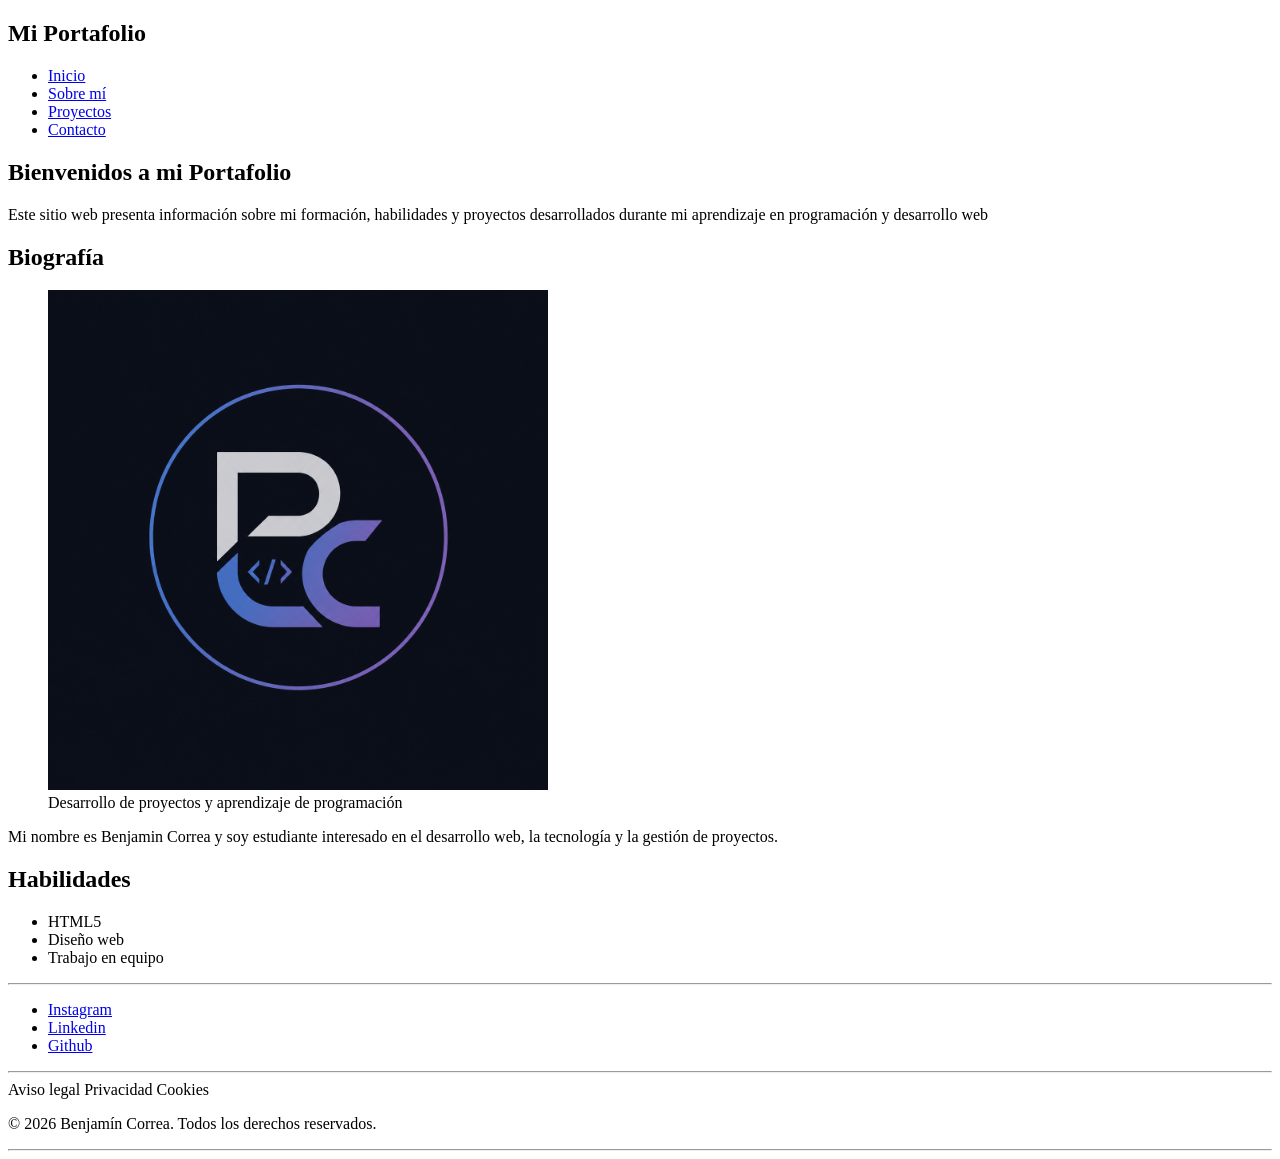
==== index.html @ 4b714c43 "Mi Nuevo Proyecto desde cero" ====
<!DOCTYPE html>
<html lang="es">
<head>
    <meta charset="UTF-8">
    <meta name="viewport" content="width=device-width, initial-scale=1.0">
    <title>Mi Portafolio</title>
</head>
<body>
    <header class="header">
        <div>
            <h2>Mi Portafolio</h2>
            <nav class="nav-bar">
                <ul>
                    <li><a href="index.html">Inicio</a></li>
                    <li><a href="./pages/about-me.html">Sobre mí</a></li>
                    <li><a href="./pages/projects.html">Proyectos</a></li>
                    <li><a href="./pages/contact.html">Contacto</a></li>
                </ul>
            </nav>
        </div>
    </header>
    <main>

        <section class="presentation">
            <h1>Bienvenidos a mi Portafolio</h1>
            <p>
                Este sitio web presenta información sobre mi formación, habilidades y proyectos desarrollados durante mi aprendizaje en programación y desarrollo web
            </p>
        </section>

        <section class="biography">
            <h2>Biografía</h2>
            <figure>
                <img src="./img/foto-de-perfil.png" alt="Imagen de un logo que representa a un alumno de Coderhouse" width="500">
                <figcaption>
                    Desarrollo de proyectos y aprendizaje de programación 
                </figcaption>
            </figure>
            <article>
                <p>
                    Mi nombre es Benjamin Correa y soy estudiante interesado en el desarrollo web, la tecnología  y la gestión de proyectos.
                </p>
            </article>
        </section>

        <section class="skills">
            <h2>Habilidades</h2>
            <ul>
                <li>HTML5</li>
                <li>Diseño web</li>
                <li>Trabajo en equipo</li>
            </ul>
        </section>

    </main>
    <footer class="footer">
        <div class="footer-links">
            <hr>
            <nav>
                <ul>
                    <li><a href="#">Instagram</a></li>
                    <li><a href="#">Linkedin</a></li>
                    <li><a href="#">Github</a></li>
                </ul>
            </nav>
        </div>
        <div class="footer-privacy">
            <hr>
            <span>Aviso legal</span>
            <span>Privacidad</span>
            <span>Cookies</span>
            <p>
            &copy; 2026 Benjamín Correa. Todos los derechos reservados.
            </p>
            <hr>
        </div>
    </footer>
</body>
</html>
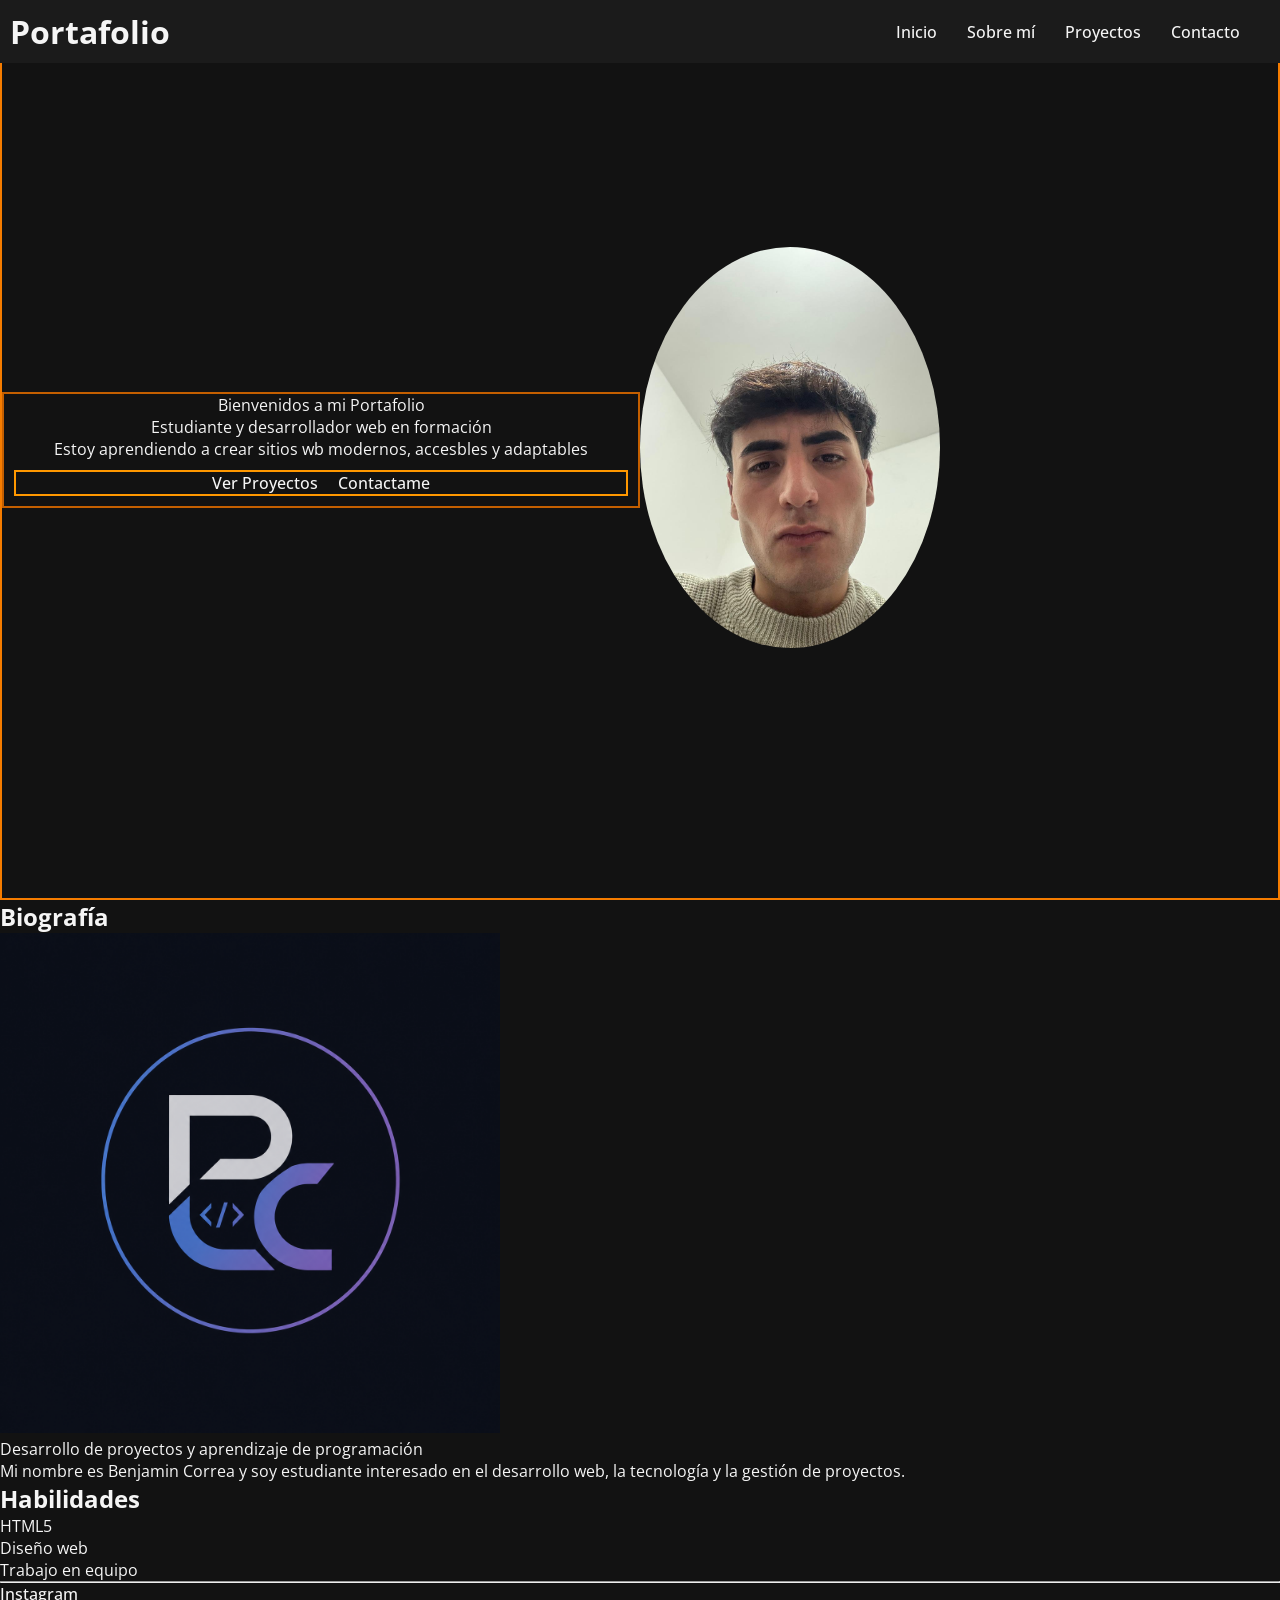
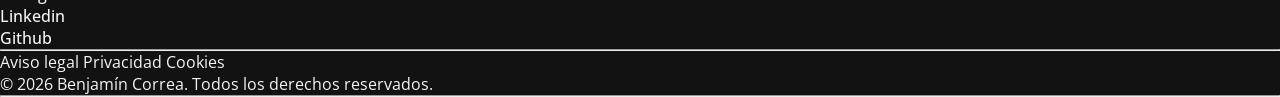
==== commit cc2e60bc: "Add Style" ====
--- a/index.html
+++ b/index.html
@@ -4,28 +4,37 @@
     <meta charset="UTF-8">
     <meta name="viewport" content="width=device-width, initial-scale=1.0">
     <title>Mi Portafolio</title>
+    <link rel="stylesheet" href="./styles/styles.css">
 </head>
 <body>
     <header class="header">
-        <div>
-            <h2>Mi Portafolio</h2>
-            <nav class="nav-bar">
-                <ul>
-                    <li><a href="index.html">Inicio</a></li>
-                    <li><a href="./pages/about-me.html">Sobre mí</a></li>
-                    <li><a href="./pages/projects.html">Proyectos</a></li>
-                    <li><a href="./pages/contact.html">Contacto</a></li>
-                </ul>
-            </nav>
-        </div>
+        <h1>Portafolio</h1>
+        <nav>
+            <ul class="nav-bar">
+                <li><a href="index.html">Inicio</a></li>
+                <li><a href="./pages/about-me.html">Sobre mí</a></li>
+                <li><a href="./pages/projects.html">Proyectos</a></li>
+                <li><a href="./pages/contact.html">Contacto</a></li>
+            </ul>
+        </nav>
     </header>
     <main>
+        <section class="hero">
+            <div class="hero-container">
+                <p>Bienvenidos a mi Portafolio<p>
+                <p>
+                    Estudiante y desarrollador web en formación
+                </p>
+                <p>Estoy aprendiendo a crear sitios wb modernos, accesbles y adaptables</p>
+                <div class="hero-btn">
+                    <a class="projects-btn" href="./pages/projects.html">Ver Proyectos</a>
 
-        <section class="presentation">
-            <h1>Bienvenidos a mi Portafolio</h1>
-            <p>
-                Este sitio web presenta información sobre mi formación, habilidades y proyectos desarrollados durante mi aprendizaje en programación y desarrollo web
-            </p>
+                    <a class="contact-btn" href="./pages/contact.html">Contactame</a>
+                </div>
+            </div>
+            <div class="hero-img">
+                <img src="./img/Face.jpeg" alt="">
+            </div>
         </section>
 
         <section class="biography">
@@ -51,7 +60,6 @@
                 <li>Trabajo en equipo</li>
             </ul>
         </section>
-
     </main>
     <footer class="footer">
         <div class="footer-links">
--- a/styles/styles.css
+++ b/styles/styles.css
@@ -0,0 +1,95 @@
+/*Import Font*/
+@import url('https://fonts.googleapis.com/css2?family=Open+Sans:ital,wght@0,300..800;1,300..800&display=swap');
+
+/*Colors*/
+:root {
+  /* Fondos */
+    --color-fondo: #121212;
+    --color-fondo-secundario: #1b1b1b;
+    --color-tarjeta: #242424;
+
+  /* Textos */
+    --color-texto: #f5f5f5;
+    --color-texto-secundario: #bdbdbd;
+
+  /* Color principal: naranja industrial */
+    --color-principal: #f57c00;
+    --color-principal-hover: #ff9800;
+    --color-principal-oscuro: #c45f00;
+
+  /* Detalles */
+    --color-borde: #3a3a3a;
+    --color-sombra: rgba(0, 0, 0, 0.35);
+}
+
+/*Styles basic*/
+*{
+    font-family: "Open Sans", sans-serif;
+    margin: 0;
+    padding: 0;
+    box-sizing: border-box;
+}
+
+/*Body*/
+body{
+    background-color: var(--color-fondo);
+    color: var(--color-texto);
+}
+
+/*Header*/
+.header{
+  width: 100%;
+  padding: 10px;
+  font-family: sans-serif;
+  background-color: var(--color-fondo-secundario);
+  position: fixed;
+  z-index: 200;
+  display: flex;
+  justify-content: space-between;
+  align-items: center;
+}
+
+/*Navbar*/
+.nav-bar{
+  list-style: none;
+  display: flex;
+  margin: 0px 30px;
+  gap: 30px;
+}
+a{
+  text-decoration: none;
+  font-weight: 500;
+  color: var(--color-texto);
+  transition: all 0.3s ease;
+}
+a:hover{
+  color: var(--color-principal);
+}
+
+/*Main*/
+main{
+}
+/*Hero*/
+.hero{
+  height: 100vh;
+  display: flex;
+  align-items: center;
+  border: 2px solid var(--color-principal);
+}
+.hero-container{
+  width: 50%;
+  border: 2px solid var(--color-principal-oscuro);
+  text-align: center;
+}
+.hero-btn{
+  border: 2px solid var(--color-principal-hover);
+  margin: 10px;
+  display: flex;
+  gap: 20px;
+  justify-content: center;
+}
+
+.hero-img img{
+  width: 300px;
+  border-radius: 50%;
+}
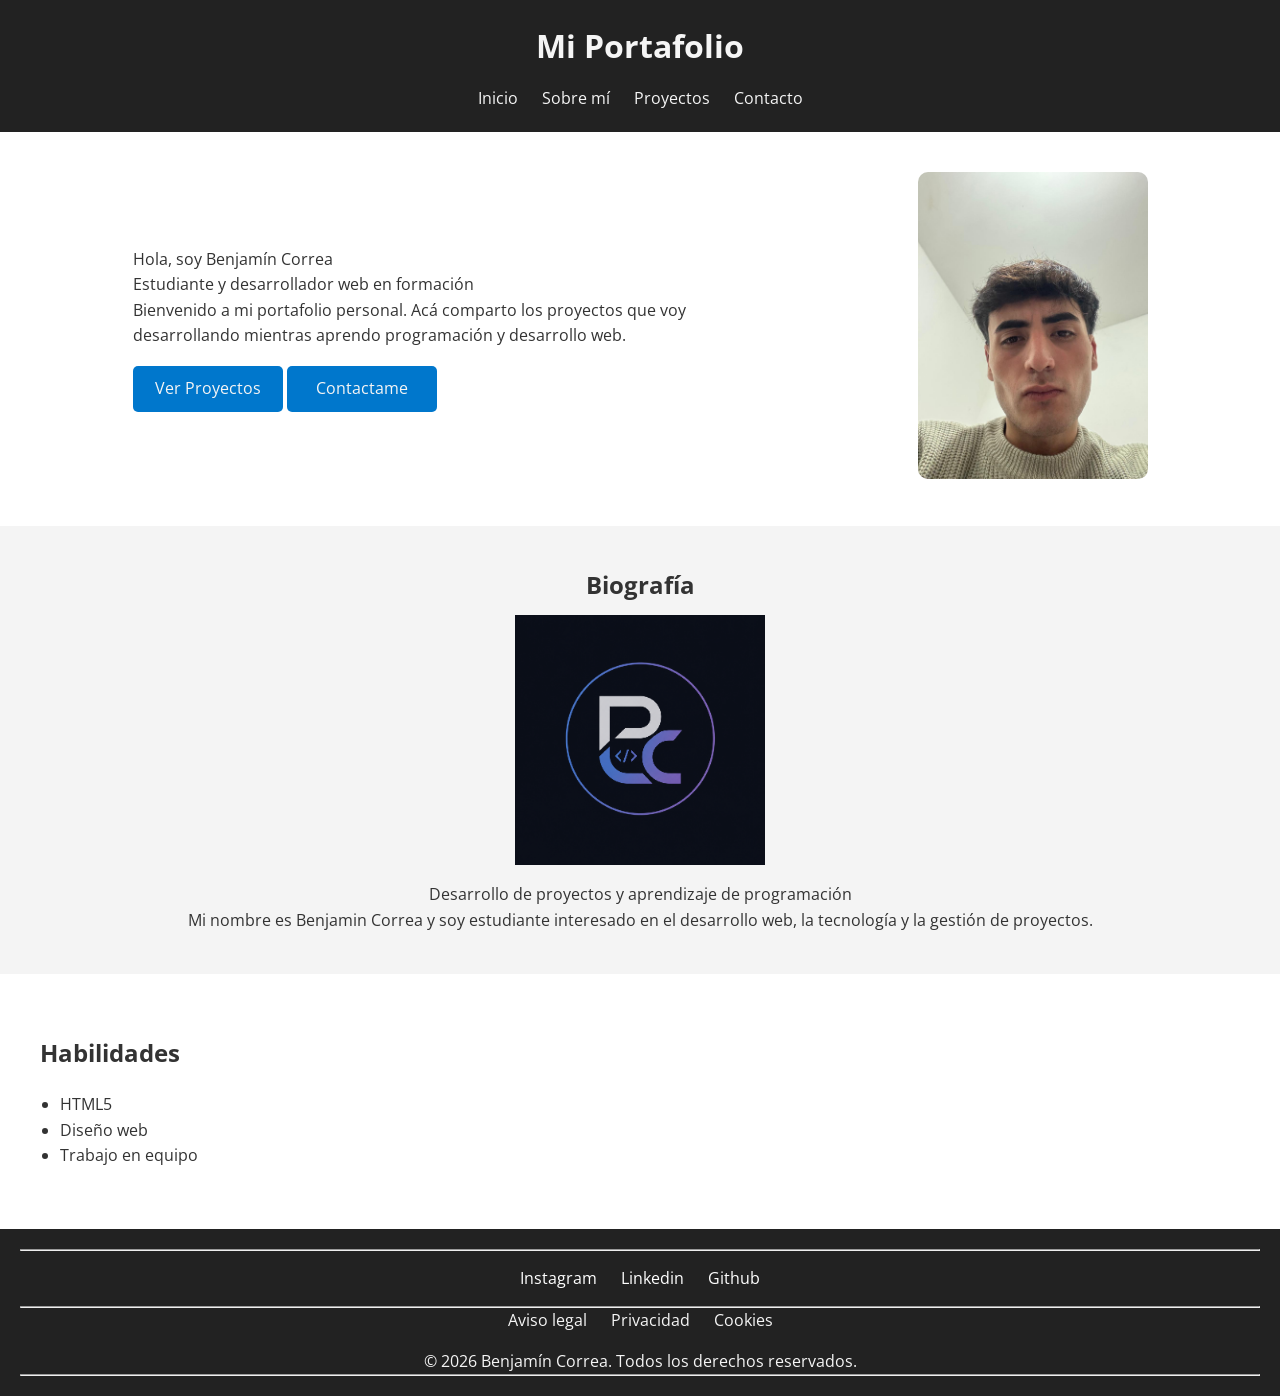
==== commit 66e5db64: "Actualización del portfolio" ====
--- a/index.html
+++ b/index.html
@@ -8,7 +8,7 @@
 </head>
 <body>
     <header class="header">
-        <h1>Portafolio</h1>
+        <h1>Mi Portafolio</h1>
         <nav>
             <ul class="nav-bar">
                 <li><a href="index.html">Inicio</a></li>
@@ -21,11 +21,11 @@
     <main>
         <section class="hero">
             <div class="hero-container">
-                <p>Bienvenidos a mi Portafolio<p>
+                <p>Hola, soy Benjamín Correa<p>
                 <p>
                     Estudiante y desarrollador web en formación
                 </p>
-                <p>Estoy aprendiendo a crear sitios wb modernos, accesbles y adaptables</p>
+                <p>Bienvenido a mi portafolio personal. Acá comparto los proyectos que voy desarrollando mientras aprendo programación y desarrollo web.</p>
                 <div class="hero-btn">
                     <a class="projects-btn" href="./pages/projects.html">Ver Proyectos</a>
 
@@ -33,7 +33,7 @@
                 </div>
             </div>
             <div class="hero-img">
-                <img src="./img/Face.jpeg" alt="">
+                <img src="./img/Face.jpeg" alt="Foto del dueño del portafolio">
             </div>
         </section>
 
--- a/styles/styles.css
+++ b/styles/styles.css
@@ -1,95 +1,183 @@
 /*Import Font*/
 @import url('https://fonts.googleapis.com/css2?family=Open+Sans:ital,wght@0,300..800;1,300..800&display=swap');
 
-/*Colors*/
-:root {
-  /* Fondos */
-    --color-fondo: #121212;
-    --color-fondo-secundario: #1b1b1b;
-    --color-tarjeta: #242424;
 
-  /* Textos */
-    --color-texto: #f5f5f5;
-    --color-texto-secundario: #bdbdbd;
-
-  /* Color principal: naranja industrial */
-    --color-principal: #f57c00;
-    --color-principal-hover: #ff9800;
-    --color-principal-oscuro: #c45f00;
-
-  /* Detalles */
-    --color-borde: #3a3a3a;
-    --color-sombra: rgba(0, 0, 0, 0.35);
-}
-
-/*Styles basic*/
-*{
-    font-family: "Open Sans", sans-serif;
+/* Reset básico */
+* {
     margin: 0;
     padding: 0;
     box-sizing: border-box;
 }
 
-/*Body*/
-body{
-    background-color: var(--color-fondo);
-    color: var(--color-texto);
+/*INICIO*/
+/* Estilos generales */
+body {
+    font-family: "Open Sans", sans-serif;
+    background-color: #f4f4f4;
+    color: #333;
+    line-height: 1.6;
 }
 
-/*Header*/
-.header{
-  width: 100%;
-  padding: 10px;
-  font-family: sans-serif;
-  background-color: var(--color-fondo-secundario);
-  position: fixed;
-  z-index: 200;
-  display: flex;
-  justify-content: space-between;
-  align-items: center;
+/* Header */
+.header {
+    background-color: #222;
+    color: #f5f5f5;
+    padding: 20px;
+    text-align: center;
+}
+.nav-bar {
+    list-style: none;
+    margin-top: 15px;
+}
+.nav-bar li {
+    display: inline-block;
+    margin: 0 10px;
+}
+.nav-bar a {
+    color: #f5f5f5;
+    text-decoration: none;
 }
 
-/*Navbar*/
-.nav-bar{
-  list-style: none;
-  display: flex;
-  margin: 0px 30px;
-  gap: 30px;
+/* Hero */
+.hero {
+    display: flex;
+    justify-content: space-around;
+    align-items: center;
+    padding: 40px;
+    background-color: #fff;
 }
-a{
-  text-decoration: none;
-  font-weight: 500;
-  color: var(--color-texto);
-  transition: all 0.3s ease;
+.hero-container {
+    width: 50%;
 }
-a:hover{
-  color: var(--color-principal);
+.hero-img img {
+    width: 230px;
+    border-radius: 10px;
 }
 
-/*Main*/
-main{
+/* Botones */
+.hero-btn {
+    margin-top: 10px;
 }
-/*Hero*/
-.hero{
-  height: 100vh;
-  display: flex;
-  align-items: center;
-  border: 2px solid var(--color-principal);
-}
-.hero-container{
-  width: 50%;
-  border: 2px solid var(--color-principal-oscuro);
-  text-align: center;
-}
-.hero-btn{
-  border: 2px solid var(--color-principal-hover);
-  margin: 10px;
-  display: flex;
-  gap: 20px;
-  justify-content: center;
+.hero-btn a {
+    width: 150px;
+    display: inline-block;
+    text-decoration: none;
+    text-align: center;
+    background-color: #0077cc;
+    color: #f5f5f5;
+    margin-top: 7px;
+    padding: 10px 15px;
+    border-radius: 5px;
 }
 
-.hero-img img{
-  width: 300px;
-  border-radius: 50%;
+/* Biografía */
+.biography {
+    padding: 40px;
+    text-align: center;
 }
+.biography img {
+    width: 250px;
+    margin: 10px 0;
+}
+
+/* Habilidades */
+.skills {
+    padding: 60px 40px;
+    background-color: #fff;
+}
+.skills h2 {
+    margin-bottom: 20px;
+}
+.skills ul {
+    margin-left: 20px;
+}
+
+/*SOBRE MI*/
+.sobremi{
+    background-color: #fff;
+    padding: 10px;
+}
+.sobremi h2{
+    text-align: center;
+    margin: 10px;
+}
+.sobremi article{
+    margin: 0 30px;
+}
+.description{
+    margin: 10px 30px;
+    text-align: center;
+}
+
+/*PROYECTOS*/
+.projects{
+    background-color: #fff;
+    padding: 10px;
+}
+.projects h2{
+    text-align: center;
+}
+.projects p{
+    margin: 0 30px;
+    padding-bottom: 10px;
+}
+.nutri-project article {
+    padding: 30px;
+    text-align: center;
+}
+.nutri-project img {
+    width: 250px;
+    margin: 10px 0;
+}
+.nutri-project p{
+    padding: 20px 30px;
+    background-color: #fff;
+}
+
+/*CONTACTO*/
+.contact{
+    text-align: center;
+    margin: 10px 0;
+}
+.contact a{
+    width: 200px;
+    display: inline-block;
+    text-decoration: none;
+    text-align: center;
+    background-color: #0077cc;
+    color: #f5f5f5;
+    margin-top: 7px;
+    padding: 10px 15px;
+    border-radius: 5px;
+}
+
+/* Footer */
+.footer {
+    background-color: #222;
+    color: #f5f5f5;
+    text-align: center;
+    padding: 20px;
+}
+
+.footer ul {
+    list-style: none;
+    margin: 15px 0;
+}
+
+.footer li {
+    display: inline-block;
+    margin: 0 10px;
+}
+
+.footer a {
+    color: #fff;
+    text-decoration: none;
+}
+
+.footer span {
+    margin: 0 10px;
+}
+
+.footer p {
+    margin-top: 15px;
+}
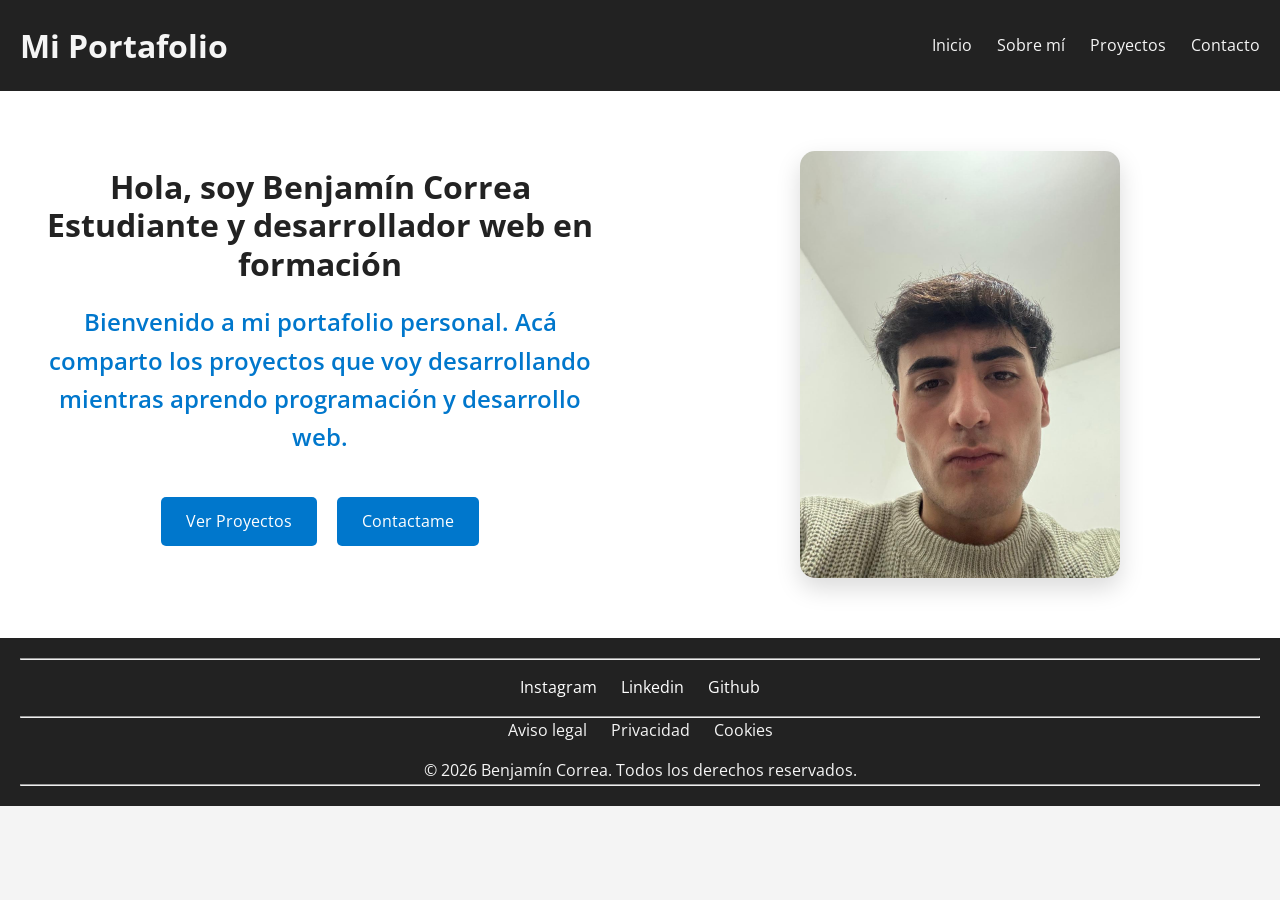
==== commit 4f1517c3: "Actualización del portfolio" ====
--- a/index.html
+++ b/index.html
@@ -21,9 +21,8 @@
     <main>
         <section class="hero">
             <div class="hero-container">
-                <p>Hola, soy Benjamín Correa<p>
                 <p>
-                    Estudiante y desarrollador web en formación
+                    Hola, soy Benjamín Correa Estudiante y desarrollador web en formación
                 </p>
                 <p>Bienvenido a mi portafolio personal. Acá comparto los proyectos que voy desarrollando mientras aprendo programación y desarrollo web.</p>
                 <div class="hero-btn">
@@ -35,30 +34,6 @@
             <div class="hero-img">
                 <img src="./img/Face.jpeg" alt="Foto del dueño del portafolio">
             </div>
-        </section>
-
-        <section class="biography">
-            <h2>Biografía</h2>
-            <figure>
-                <img src="./img/foto-de-perfil.png" alt="Imagen de un logo que representa a un alumno de Coderhouse" width="500">
-                <figcaption>
-                    Desarrollo de proyectos y aprendizaje de programación 
-                </figcaption>
-            </figure>
-            <article>
-                <p>
-                    Mi nombre es Benjamin Correa y soy estudiante interesado en el desarrollo web, la tecnología  y la gestión de proyectos.
-                </p>
-            </article>
-        </section>
-
-        <section class="skills">
-            <h2>Habilidades</h2>
-            <ul>
-                <li>HTML5</li>
-                <li>Diseño web</li>
-                <li>Trabajo en equipo</li>
-            </ul>
         </section>
     </main>
     <footer class="footer">
--- a/styles/styles.css
+++ b/styles/styles.css
@@ -20,135 +20,341 @@
 
 /* Header */
 .header {
+    display: flex;
+    justify-content: space-between;
+    align-items: center;
     background-color: #222;
     color: #f5f5f5;
     padding: 20px;
     text-align: center;
 }
 .nav-bar {
+    display: flex;
+    gap: 25px;
     list-style: none;
-    margin-top: 15px;
-}
-.nav-bar li {
-    display: inline-block;
-    margin: 0 10px;
 }
 .nav-bar a {
     color: #f5f5f5;
     text-decoration: none;
 }
+.nav-bar a:hover{
+    background-color: #f4f4f4;
+    color: #222;
+    border-radius: 5px;
+    padding: 5px;
+}
 
 /* Hero */
-.hero {
-    display: flex;
-    justify-content: space-around;
-    align-items: center;
-    padding: 40px;
-    background-color: #fff;
-}
-.hero-container {
-    width: 50%;
-}
-.hero-img img {
-    width: 230px;
-    border-radius: 10px;
-}
-
-/* Botones */
-.hero-btn {
-    margin-top: 10px;
-}
-.hero-btn a {
-    width: 150px;
-    display: inline-block;
-    text-decoration: none;
-    text-align: center;
-    background-color: #0077cc;
-    color: #f5f5f5;
-    margin-top: 7px;
-    padding: 10px 15px;
-    border-radius: 5px;
-}
-
-/* Biografía */
-.biography {
-    padding: 40px;
-    text-align: center;
-}
-.biography img {
-    width: 250px;
-    margin: 10px 0;
-}
-
-/* Habilidades */
-.skills {
+.hero{
+    display: flex;
+    justify-content: space-between;
+    align-items: center;
+    text-align: center;
+    gap: 80px;
     padding: 60px 40px;
     background-color: #fff;
 }
-.skills h2 {
-    margin-bottom: 20px;
-}
-.skills ul {
-    margin-left: 20px;
+.hero-container{
+    flex: 1;
+    max-width: 600px;
+}
+.hero-container p{
+    margin-bottom: 20px;
+}
+
+/* Hola, soy Benjamín Correa */
+.hero-container p:first-child{
+    font-size: 2rem;
+    font-weight: 700;
+    color: #222;
+    line-height: 1.2;
+}
+
+/* Estudiante y desarrollador */
+.hero-container p:nth-child(2){
+    font-size: 1.5rem;
+    color: #0077cc;
+    font-weight: 600;
+}
+
+/* Imagen */
+.hero-img{
+    flex: 1;
+    display: flex;
+    justify-content: center;
+    align-items: center;
+}
+.hero-img img{
+    width: 320px;
+    border-radius: 15px;
+    box-shadow: 0px 10px 25px rgba(0,0,0,.15);
+}
+
+/* Botones */
+.hero-btn{
+    display: flex;
+    gap: 20px;
+    margin-top: 25px;
+    padding: 15px;
+    justify-content: center;
+}
+.hero-btn a{
+    display: inline-block;
+    padding: 12px 25px;
+    text-decoration: none;
+    text-align: center;
+    background-color: #0077cc;
+    color: #fff;
+    border-radius: 5px;
+    transition: .3s;
+}
+.hero-btn a:hover{
+    background-color: #005fa3;
 }
 
 /*SOBRE MI*/
 .sobremi{
     background-color: #fff;
-    padding: 10px;
+    padding: 60px 40px;
 }
 .sobremi h2{
     text-align: center;
-    margin: 10px;
-}
-.sobremi article{
-    margin: 0 30px;
-}
-.description{
-    margin: 10px 30px;
-    text-align: center;
+    font-size: 2.2rem;
+    margin-bottom: 20px;
+}
+
+/* Contenedor principal */
+.about-content{
+    display: flex;
+    justify-content: center;
+    align-items: center;
+    gap: 50px;
+    margin-bottom: 60px;
+}
+.about-content article{
+    flex: 1;
+    padding: 20px;
+}
+.about-content h3{
+    font-size: 2rem;
+    margin-bottom: 20px;
+}
+.about-content p{
+    font-size: 1.1rem;
+    line-height: 1.8;
+}
+
+/* Imagen */
+.about-img{
+    flex: 1;
+    display: flex;
+    justify-content: center;
+}
+.about-img img{
+    width: 320px;
+    border-radius: 10%;
+}
+
+/* Tarjetas */
+.about-info{
+    display: flex;
+    justify-content: space-between;
+    gap: 25px;
+}
+.info-card{
+    flex: 1;
+    padding: 25px;
+    border: 1px solid #ddd;
+    border-radius: 10px;
+    background-color: #f8f8f8;
+}
+.info-card h3{
+    text-align: center;
+    margin-bottom: 20px;
+    color: #0077cc;
+}
+.info-card ul{
+    list-style: none;
+}
+.info-card li{
+    margin-bottom: 10px;
+    padding: 8px;
+    border-bottom: 1px solid #ddd;
 }
 
 /*PROYECTOS*/
 .projects{
     background-color: #fff;
+    padding: 60px 40px;
+}
+.projects h2{
+    text-align: center;
+    font-size: 2.2rem;
+    margin-bottom: 20px;
+}
+.projects > .container > p{
+    max-width: 800px;
+    margin: 0 auto 50px;
+    text-align: center;
+    line-height: 1.8;
+}
+
+/* Contenedor de tarjetas */
+.projects-cards{
+    display: flex;
+    justify-content: space-between;
+    gap: 25px;
+}
+
+/* Tarjetas */
+.projects-cards article{
+    flex: 1;
+    border: 1px solid #ddd;
+    border-radius: 10px;
+    padding: 20px;
+    background-color: #f8f8f8;
+}
+
+/* Imagen */
+.projects-cards img{
+    width: 100%;
+    height: 180px;
+    background-color: #d9d9d9;
+    border: 1px solid #d3d3d3;
+    border-radius: 8px;
+    margin-bottom: 20px;
+}
+
+/* Contenido */
+.project-content h3{
+    text-align: center;
+    margin-bottom: 15px;
+    color: #0077cc;
+}
+.project-content p{
+    line-height: 1.6;
+    text-align: center;
+    margin-bottom: 20px;
+}
+
+/* Tecnologías */
+.project-stack{
+    display: flex;
+    justify-content: center;
+    align-items: center;
+    margin-bottom: 25px;
+}
+.project-list{
+    display: flex;
+    gap: 10px;
+    list-style: none;
+    flex-wrap: wrap;
+}
+.project-list li{
+    background-color: #0077cc;
+    color: white;
+    padding: 6px 12px;
+    border-radius: 5px;
+    font-size: 0.9rem;
+}
+
+/* Botones */
+.project-links{
+    display: flex;
+    justify-content: space-between;
+    gap: 10px;
+}
+.project-links a{
+    flex: 1;
+    text-align: center;
+    text-decoration: none;
+    background-color: #0077cc;
+    color: white;
     padding: 10px;
-}
-.projects h2{
-    text-align: center;
-}
-.projects p{
-    margin: 0 30px;
-    padding-bottom: 10px;
-}
-.nutri-project article {
-    padding: 30px;
-    text-align: center;
-}
-.nutri-project img {
-    width: 250px;
-    margin: 10px 0;
-}
-.nutri-project p{
-    padding: 20px 30px;
-    background-color: #fff;
+    border-radius: 5px;
+    transition: .3s;
+}
+.project-links a:hover{
+    background-color: #005fa3;
 }
 
 /*CONTACTO*/
 .contact{
-    text-align: center;
-    margin: 10px 0;
-}
-.contact a{
-    width: 200px;
-    display: inline-block;
-    text-decoration: none;
-    text-align: center;
+    background-color: #fff;
+    padding: 60px 40px;
+}
+.contact h2{
+    text-align: center;
+    font-size: 2.2rem;
+    margin-bottom: 20px;
+}
+.contact-description{
+    text-align: center;
+    max-width: 800px;
+    margin: 0 auto 50px;
+    line-height: 1.8;
+}
+
+/* Contenedor */
+.contact-content{
+    display: flex;
+    justify-content: space-between;
+    align-items: flex-start;
+    gap: 40px;
+}
+
+/* Información */
+.contact-info{
+    flex: 1;
+    padding: 25px;
+    border: 1px solid #ddd;
+    border-radius: 10px;
+    background-color: #f8f8f8;
+}
+.contact-info h3{
+    color: #0077cc;
+    margin-bottom: 20px;
+}
+.contact-info p{
+    margin-bottom: 15px;
+}
+
+/* Formulario */
+.contact-form{
+    flex: 1;
+    display: flex;
+    flex-direction: column;
+    gap: 15px;
+    padding: 25px;
+    border: 1px solid #ddd;
+    border-radius: 10px;
+    background-color: #f8f8f8;
+}
+.contact-form label{
+    font-weight: bold;
+}
+.contact-form input,
+.contact-form textarea{
+    padding: 12px;
+    border: 1px solid #ccc;
+    border-radius: 5px;
+    font-family: inherit;
+}
+.contact-form textarea{
+    resize: vertical;
+}
+.contact-form button{
+    padding: 12px;
+    border: none;
+    border-radius: 5px;
     background-color: #0077cc;
-    color: #f5f5f5;
-    margin-top: 7px;
-    padding: 10px 15px;
-    border-radius: 5px;
+    color: white;
+    font-size: 1rem;
+    cursor: pointer;
+    transition: .3s;
+}
+.contact-form button:hover{
+    background-color: #005fa3;
 }
 
 /* Footer */
@@ -158,26 +364,21 @@
     text-align: center;
     padding: 20px;
 }
-
 .footer ul {
     list-style: none;
     margin: 15px 0;
 }
-
 .footer li {
     display: inline-block;
     margin: 0 10px;
 }
-
 .footer a {
     color: #fff;
     text-decoration: none;
 }
-
 .footer span {
     margin: 0 10px;
 }
-
 .footer p {
     margin-top: 15px;
 }
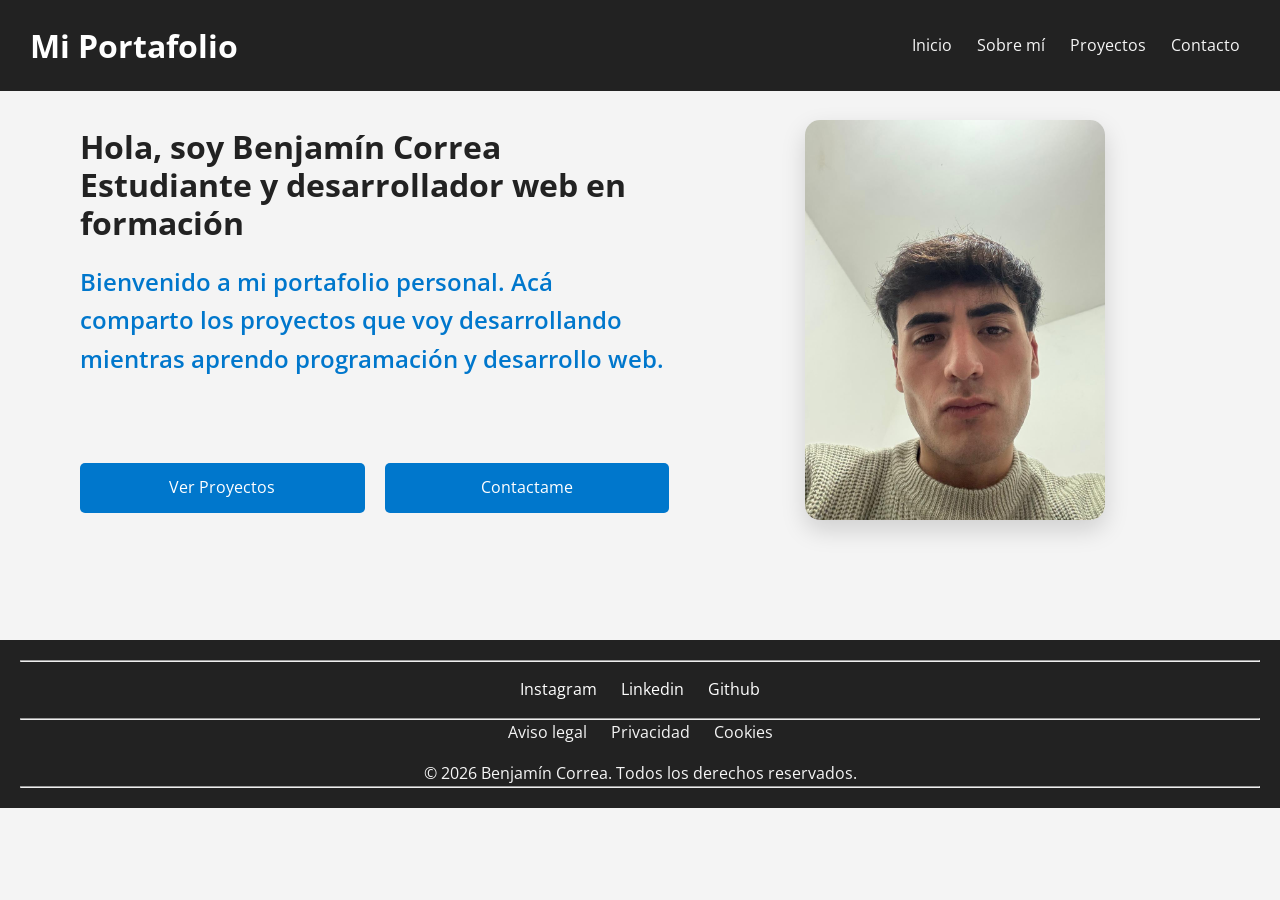
==== commit 2ba49f7c: "Portfolio with grid" ====
--- a/index.html
+++ b/index.html
@@ -25,11 +25,11 @@
                     Hola, soy Benjamín Correa Estudiante y desarrollador web en formación
                 </p>
                 <p>Bienvenido a mi portafolio personal. Acá comparto los proyectos que voy desarrollando mientras aprendo programación y desarrollo web.</p>
-                <div class="hero-btn">
+            </div>
+            <div class="hero-btn">
                     <a class="projects-btn" href="./pages/projects.html">Ver Proyectos</a>
 
                     <a class="contact-btn" href="./pages/contact.html">Contactame</a>
-                </div>
             </div>
             <div class="hero-img">
                 <img src="./img/Face.jpeg" alt="Foto del dueño del portafolio">
--- a/styles/styles.css
+++ b/styles/styles.css
@@ -19,23 +19,30 @@
 }
 
 /* Header */
-.header {
-    display: flex;
-    justify-content: space-between;
-    align-items: center;
-    background-color: #222;
-    color: #f5f5f5;
-    padding: 20px;
-    text-align: center;
-}
+.header{
+    display: flex;
+    flex-direction: column;
+    align-items: center;
+    justify-content: center;
+    position: fixed;
+    top: 0;
+    left: 0;
+    width: 100%;
+    background: #222;
+    color: #fff;
+    padding: 15px;
+}
+
 .nav-bar {
     display: flex;
     gap: 25px;
     list-style: none;
+    padding: 0 10px;
 }
 .nav-bar a {
     color: #f5f5f5;
     text-decoration: none;
+    transition: all ease 1s;
 }
 .nav-bar a:hover{
     background-color: #f4f4f4;
@@ -46,17 +53,22 @@
 
 /* Hero */
 .hero{
-    display: flex;
-    justify-content: space-between;
-    align-items: center;
-    text-align: center;
-    gap: 80px;
-    padding: 60px 40px;
-    background-color: #fff;
-}
+    display: grid;
+    grid-template-columns: 1fr;
+    grid-template-areas: 
+    "content"
+    "image"
+    "button";
+    align-items: center;
+    justify-items: center;
+    margin-top: 80px;
+    gap: 30px;
+    padding: 40px 25px;
+}
+
 .hero-container{
-    flex: 1;
-    max-width: 600px;
+    grid-area: content;
+    text-align: center;
 }
 .hero-container p{
     margin-bottom: 20px;
@@ -79,34 +91,37 @@
 
 /* Imagen */
 .hero-img{
-    flex: 1;
+    grid-area: image;
     display: flex;
     justify-content: center;
     align-items: center;
 }
 .hero-img img{
-    width: 320px;
+    width: 100%;
+    max-width: 300px;
+    height: auto;
     border-radius: 15px;
     box-shadow: 0px 10px 25px rgba(0,0,0,.15);
 }
 
 /* Botones */
 .hero-btn{
+    grid-area: button;
     display: flex;
     gap: 20px;
-    margin-top: 25px;
-    padding: 15px;
-    justify-content: center;
+    margin-top: 10px;
+    width: 100%;
+    justify-content: center;
+    align-items: center;
 }
 .hero-btn a{
-    display: inline-block;
+    width: 100%;
     padding: 12px 25px;
     text-decoration: none;
     text-align: center;
     background-color: #0077cc;
     color: #fff;
-    border-radius: 5px;
-    transition: .3s;
+    border-radius: 5px
 }
 .hero-btn a:hover{
     background-color: #005fa3;
@@ -117,7 +132,10 @@
     background-color: #fff;
     padding: 60px 40px;
 }
-.sobremi h2{
+.container{
+    margin-top: 70px;
+}
+.container h2{
     text-align: center;
     font-size: 2.2rem;
     margin-bottom: 20px;
@@ -125,28 +143,31 @@
 
 /* Contenedor principal */
 .about-content{
-    display: flex;
-    justify-content: center;
-    align-items: center;
-    gap: 50px;
-    margin-bottom: 60px;
+    display: grid;
+    grid-template-columns: 1fr;
+    grid-template-areas:
+    "text"
+    "image";
+    align-items: center;
+    gap: 25px;
+    align-items: center;
+    text-align: center;
 }
 .about-content article{
-    flex: 1;
-    padding: 20px;
+    grid-area: text;
 }
 .about-content h3{
-    font-size: 2rem;
-    margin-bottom: 20px;
+    font-size: 1.7rem;
 }
 .about-content p{
     font-size: 1.1rem;
     line-height: 1.8;
+    margin-bottom: 20px;
 }
 
 /* Imagen */
 .about-img{
-    flex: 1;
+    grid-area: image;
     display: flex;
     justify-content: center;
 }
@@ -157,24 +178,29 @@
 
 /* Tarjetas */
 .about-info{
-    display: flex;
-    justify-content: space-between;
+    display: grid;
+    grid-template-columns: 1fr;
     gap: 25px;
+    margin-top: 40px;
 }
 .info-card{
-    flex: 1;
+    display: flex;
+    flex-direction: column;
+    align-items: center;
+    justify-content: center;
+    text-align: center;
     padding: 25px;
     border: 1px solid #ddd;
     border-radius: 10px;
     background-color: #f8f8f8;
 }
 .info-card h3{
-    text-align: center;
     margin-bottom: 20px;
     color: #0077cc;
 }
 .info-card ul{
     list-style: none;
+    width: 100%;
 }
 .info-card li{
     margin-bottom: 10px;
@@ -194,21 +220,22 @@
 }
 .projects > .container > p{
     max-width: 800px;
-    margin: 0 auto 50px;
+    margin: 0 auto 40px;
     text-align: center;
     line-height: 1.8;
 }
 
 /* Contenedor de tarjetas */
 .projects-cards{
-    display: flex;
-    justify-content: space-between;
+    display: grid;
+    grid-template-columns: 1fr;
     gap: 25px;
 }
 
 /* Tarjetas */
 .projects-cards article{
-    flex: 1;
+    display: flex;
+    flex-direction: column;
     border: 1px solid #ddd;
     border-radius: 10px;
     padding: 20px;
@@ -261,11 +288,11 @@
 /* Botones */
 .project-links{
     display: flex;
-    justify-content: space-between;
+    justify-content: center;
     gap: 10px;
 }
 .project-links a{
-    flex: 1;
+    width: 100%;
     text-align: center;
     text-decoration: none;
     background-color: #0077cc;
@@ -297,15 +324,14 @@
 
 /* Contenedor */
 .contact-content{
-    display: flex;
-    justify-content: space-between;
-    align-items: flex-start;
+    display: grid;
+    grid-template-columns: 1fr;
+    align-items: center;
     gap: 40px;
 }
 
 /* Información */
 .contact-info{
-    flex: 1;
     padding: 25px;
     border: 1px solid #ddd;
     border-radius: 10px;
@@ -321,7 +347,6 @@
 
 /* Formulario */
 .contact-form{
-    flex: 1;
     display: flex;
     flex-direction: column;
     gap: 15px;
@@ -335,6 +360,7 @@
 }
 .contact-form input,
 .contact-form textarea{
+    width: 100%;
     padding: 12px;
     border: 1px solid #ccc;
     border-radius: 5px;
@@ -360,6 +386,7 @@
 /* Footer */
 .footer {
     background-color: #222;
+    width: 100%;
     color: #f5f5f5;
     text-align: center;
     padding: 20px;
@@ -381,4 +408,132 @@
 }
 .footer p {
     margin-top: 15px;
+}
+
+/*MEDIA QUERIES*/
+@media (min-width: 720px){
+    /* HEADER */
+    .header{
+        flex-direction: row;
+        justify-content: space-between;
+        align-items: center;
+        padding: 20px 20px;
+    }
+    .nav-bar{
+        flex-direction: row;
+        justify-content: center;
+        gap: 20px;
+        margin-top: 0;
+    }
+    /* HERO */
+    .hero{
+        display: grid;
+        grid-template-columns: 1.3fr 1fr;
+        grid-template-areas:
+            "content image"
+            "button button";
+        gap: 40px;
+        align-items: center;
+    }
+    .hero-container{
+        text-align: left;
+    }
+    .hero-btn{
+        justify-content: flex-start;
+        flex-direction: row;
+    }
+    /* ABOUT */
+    .about-content{
+        display: grid;
+        grid-template-columns: 1fr 1.2fr;
+        grid-template-areas:
+            "text image";
+        gap: 40px;
+        align-items: center;
+        text-align: left;
+    }
+
+    .about-img img{
+        max-width: 280px;
+    }
+    .about-info{
+        grid-template-columns: repeat(2, 1fr);
+        gap: 20px;
+    }
+    .info-card:last-child{
+        grid-column: span 2;
+    }
+    /* PROJECTS */
+    .projects-cards{
+        grid-template-columns: repeat(2, 1fr);
+        gap: 20px;
+    }
+    article:last-child{
+        grid-column: span 2;
+    }
+    /* CONTACT */
+    .contact-content{
+        grid-template-columns: 1fr 1fr;
+        gap: 30px;
+        align-items: start;
+    }
+}
+@media (min-width: 1024px){
+    /*INICIO*/
+    .header{
+        flex-direction: row;
+        justify-content: space-between;
+        align-items: center;
+        padding: 20px 30px;
+    }
+    /*NAVBAR*/
+    .nav-bar{
+        flex-direction: row;
+        gap: 25px;
+        margin-top: 0;
+    }
+    /*HERO*/
+    .hero{
+        grid-template-columns: 1.2fr 1fr;
+        grid-template-areas:
+            "content image"
+            "button image";
+        max-width: 1200px;
+        margin: 80px auto;
+        padding: 40px 40px;
+    }
+    .hero-container{
+        text-align: left;
+    }
+    .hero-btn{
+        flex-direction: row;
+        justify-content: center;
+    }
+    
+    /*ABOUT ME*/
+    .about-content{
+        grid-template-columns: 1.2fr 1fr;
+        grid-template-areas:
+        "text image";
+    }
+    .about-info{
+        grid-template-columns: repeat(3, 1fr);
+    }
+    .info-card:last-child{
+        grid-column: span 1;
+    }
+
+    /*PROYECTS*/
+    .projects-cards{
+        grid-template-columns: repeat(3,1fr);
+    }
+    article:last-child{
+        grid-column: span 1;
+    }
+    /*CONTACT ME*/
+        .contact-content{
+        grid-template-columns: 1fr 1.3fr;
+        gap: 50px;
+        align-items: start;
+    }
 }
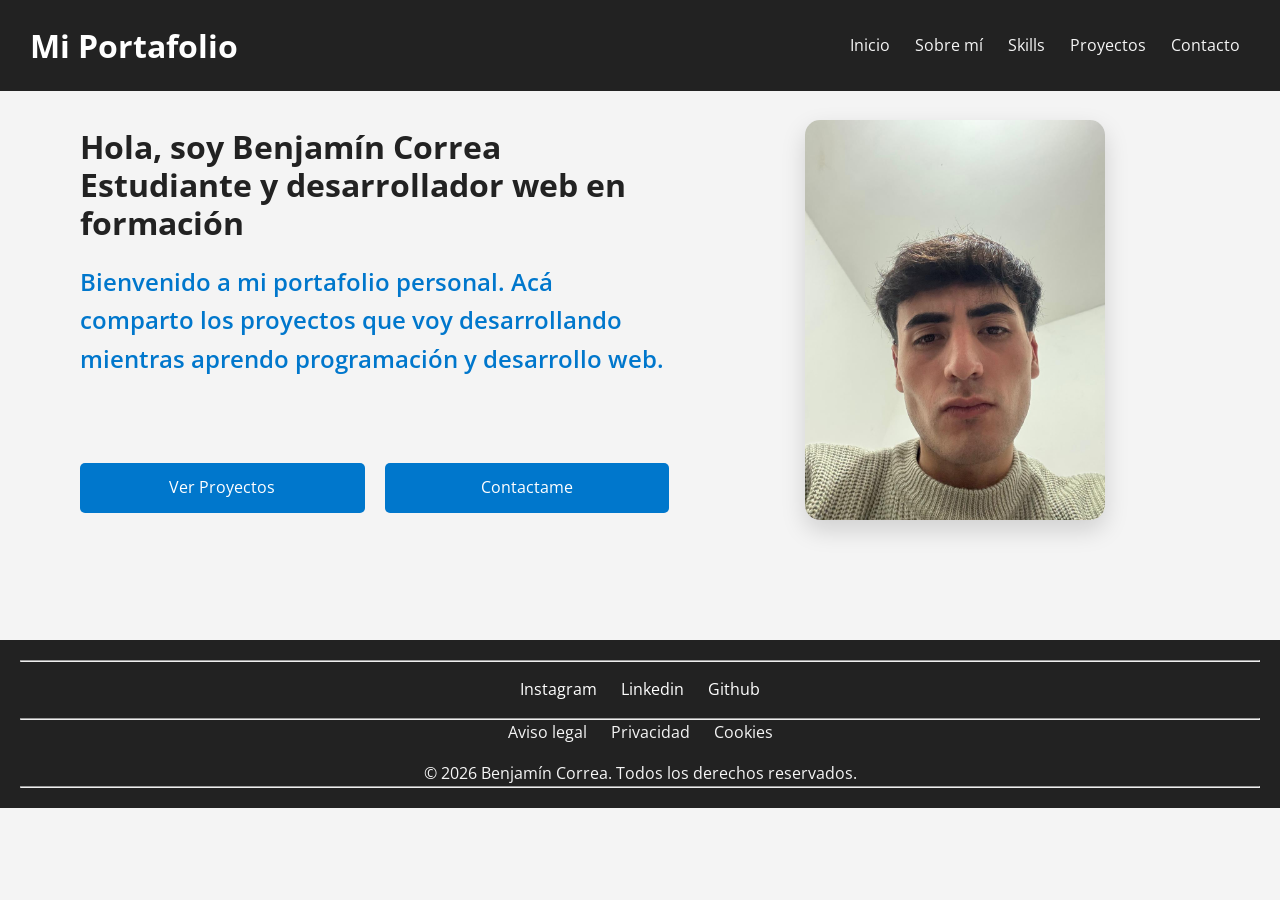
==== commit c396cf20: "Portfolio with grid" ====
--- a/index.html
+++ b/index.html
@@ -13,6 +13,7 @@
             <ul class="nav-bar">
                 <li><a href="index.html">Inicio</a></li>
                 <li><a href="./pages/about-me.html">Sobre mí</a></li>
+                <li><a href="./pages/skills.html">Skills</a></li>
                 <li><a href="./pages/projects.html">Proyectos</a></li>
                 <li><a href="./pages/contact.html">Contacto</a></li>
             </ul>
--- a/styles/styles.css
+++ b/styles/styles.css
@@ -9,7 +9,9 @@
     box-sizing: border-box;
 }
 
-/*INICIO*/
+/* ===========================
+    HOME
+=========================== */
 /* Estilos generales */
 body {
     font-family: "Open Sans", sans-serif;
@@ -18,7 +20,9 @@
     line-height: 1.6;
 }
 
-/* Header */
+/* ===========================
+    HEADER
+=========================== */
 .header{
     display: flex;
     flex-direction: column;
@@ -51,7 +55,9 @@
     padding: 5px;
 }
 
-/* Hero */
+/* ===========================
+    HERO
+=========================== */
 .hero{
     display: grid;
     grid-template-columns: 1fr;
@@ -127,7 +133,9 @@
     background-color: #005fa3;
 }
 
-/*SOBRE MI*/
+/* ===========================
+    ABOUT ME
+=========================== */
 .sobremi{
     background-color: #fff;
     padding: 60px 40px;
@@ -176,8 +184,24 @@
     border-radius: 10%;
 }
 
+/* ===========================
+    SKILLS
+=========================== */
+.skills{
+    background-color: #fff;
+    padding: 60px 40px;
+}
+.container{
+    margin-top: 70px;
+    text-align: center;
+}
+.container h2{
+    text-align: center;
+    font-size: 2.2rem;
+    margin-bottom: 20px;
+}
 /* Tarjetas */
-.about-info{
+.skills-info{
     display: grid;
     grid-template-columns: 1fr;
     gap: 25px;
@@ -208,7 +232,9 @@
     border-bottom: 1px solid #ddd;
 }
 
-/*PROYECTOS*/
+/* ===========================
+    PROJECTS
+=========================== */
 .projects{
     background-color: #fff;
     padding: 60px 40px;
@@ -305,7 +331,9 @@
     background-color: #005fa3;
 }
 
-/*CONTACTO*/
+/* ===========================
+    CONTACT
+=========================== */
 .contact{
     background-color: #fff;
     padding: 60px 40px;
@@ -383,7 +411,9 @@
     background-color: #005fa3;
 }
 
-/* Footer */
+/* ===========================
+    FOOTER
+=========================== */
 .footer {
     background-color: #222;
     width: 100%;
@@ -410,7 +440,9 @@
     margin-top: 15px;
 }
 
-/*MEDIA QUERIES*/
+/* ===========================
+    TABLET
+=========================== */
 @media (min-width: 720px){
     /* HEADER */
     .header{
@@ -452,11 +484,11 @@
         align-items: center;
         text-align: left;
     }
-
     .about-img img{
         max-width: 280px;
     }
-    .about-info{
+    /*SKILLS*/
+    .skills-info{
         grid-template-columns: repeat(2, 1fr);
         gap: 20px;
     }
@@ -478,6 +510,10 @@
         align-items: start;
     }
 }
+
+/* ===========================
+    DESKTOP
+=========================== */
 @media (min-width: 1024px){
     /*INICIO*/
     .header{
@@ -516,7 +552,9 @@
         grid-template-areas:
         "text image";
     }
-    .about-info{
+
+    /*SKILLS*/
+    .skills-info{
         grid-template-columns: repeat(3, 1fr);
     }
     .info-card:last-child{
